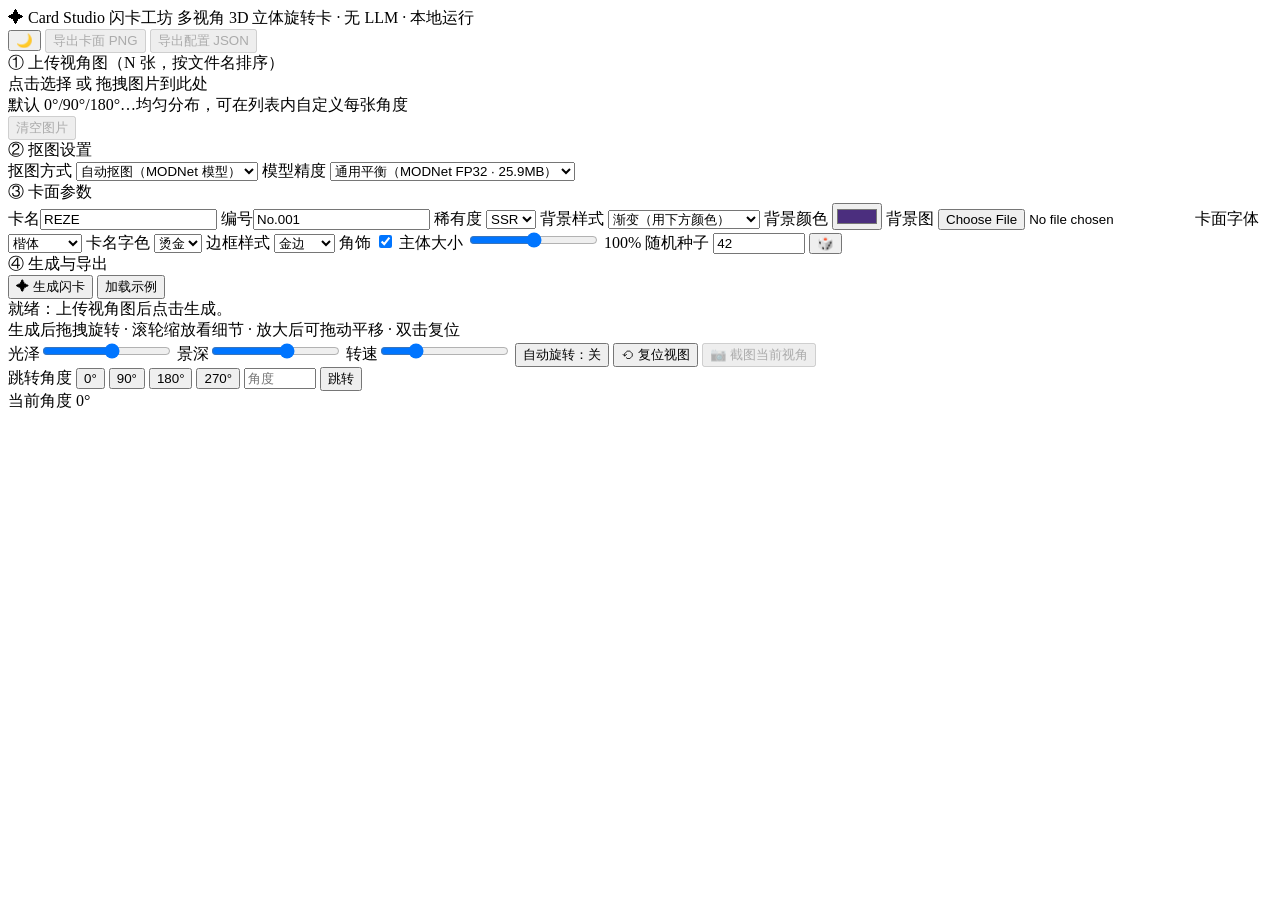
==== src-web/index.html @ f29551aa "feat: UX 增强——滚轮缩放/平移/双击复位、边框样式、卡名字色、自定义背景图、参数记忆、示例/骰子/当前视角截图" ====
<!DOCTYPE html>
<html lang="zh-CN">
<head>
<meta charset="UTF-8">
<meta name="viewport" content="width=device-width, initial-scale=1.0">
<title>Card Studio · 闪卡工坊</title>
<link rel="stylesheet" href="src-web/css/style.css">
</head>
<body>
<div id="app">

  <!-- 顶栏 -->
  <header id="topbar">
    <div class="brand">
      <span class="brand-name">✦ Card Studio 闪卡工坊</span>
      <span class="brand-sub">多视角 3D 立体旋转卡 · 无 LLM · 本地运行</span>
    </div>
    <div class="top-actions">
      <button id="theme-toggle" class="theme-toggle" title="切换深色/浅色主题">🌙</button>
      <button id="btn-export-png" class="btn" disabled>导出卡面 PNG</button>
      <button id="btn-export-config" class="btn" disabled>导出配置 JSON</button>
    </div>
  </header>

  <main id="main">
    <!-- 左侧控制面板 -->
    <section id="panel">
      <div class="panel-block">
        <div class="panel-title">① 上传视角图（N 张，按文件名排序）</div>
        <div id="dropzone" class="dropzone">
          <input type="file" id="file-input" accept="image/*" multiple hidden>
          <div class="dz-hint">点击选择 或 拖拽图片到此处<br><span class="dz-sub">默认 0°/90°/180°…均匀分布，可在列表内自定义每张角度</span></div>
        </div>
        <div id="file-list" class="file-list"></div>
        <div class="file-actions">
          <button id="btn-clear" class="btn btn-small" disabled>清空图片</button>
        </div>
      </div>

      <div class="panel-block">
        <div class="panel-title">② 抠图设置</div>
        <label class="row"><span class="lbl">抠图方式</span>
          <select id="cutout-mode">
            <option value="model" selected>自动抠图（MODNet 模型）</option>
            <option value="keep">透明底直通（原图已抠好）</option>
            <option value="key">色键去白底（无模型降级）</option>
          </select>
        </label>
        <label class="row"><span class="lbl">模型精度</span>
          <select id="model-quality">
            <option value="assets/models/modnet.onnx" selected>通用平衡（MODNet FP32 · 25.9MB）</option>
            <option value="assets/models/modnet_uint8.onnx">快速（MODNet INT8 · 6.6MB）</option>
            <option value="assets/models/u2netp.onnx">轻量通用（U²-Net 便携 · 4.7MB）</option>
            <option value="assets/models/isnet_anime.onnx">动漫最佳（ISNet-Anime · 176MB）</option>
          </select>
        </label>
      </div>

      <div class="panel-block">
        <div class="panel-title">③ 卡面参数</div>
        <label class="row"><span class="lbl">卡名</span><input id="card-name" type="text" value="REZE" placeholder="卡名"></label>
        <label class="row"><span class="lbl">编号</span><input id="card-no" type="text" value="No.001"></label>
        <label class="row"><span class="lbl">稀有度</span>
          <select id="card-rarity">
            <option>N</option><option>R</option><option>SR</option><option selected>SSR</option><option>UR</option>
          </select>
        </label>
        <label class="row"><span class="lbl">背景样式</span>
          <select id="bg-style">
            <option value="gradient" selected>渐变（用下方颜色）</option>
            <option value="stars">星空</option>
            <option value="solid">纯色（用下方颜色）</option>
            <option value="image">自定义背景图（上传）</option>
          </select>
        </label>
        <label class="row"><span class="lbl">背景颜色</span>
          <input id="bg-color" type="color" value="#4B2E7E" title="渐变与纯色背景的主色">
        </label>
        <label class="row"><span class="lbl">背景图</span>
          <input id="bg-image" type="file" accept="image/*" title="选择一张图作卡面背景">
        </label>
        <label class="row"><span class="lbl">卡面字体</span>
          <select id="card-font">
            <option value="kai" selected>楷体</option>
            <option value="song">宋体</option>
            <option value="hei">黑体</option>
            <option value="fangsong">仿宋</option>
            <option value="serif">经典衬线</option>
          </select>
        </label>
        <label class="row"><span class="lbl">卡名字色</span>
          <select id="card-name-color">
            <option value="gold" selected>烫金</option>
            <option value="white">纯白</option>
            <option value="purple">淡紫</option>
            <option value="dark">深墨</option>
          </select>
        </label>
        <label class="row"><span class="lbl">边框样式</span>
          <select id="card-border">
            <option value="gold" selected>金边</option>
            <option value="silver">银边</option>
            <option value="rose">玫瑰金</option>
            <option value="plain">素线</option>
            <option value="none">无边框</option>
          </select>
        </label>
        <label class="row"><span class="lbl">角饰</span>
          <input id="card-corners" type="checkbox" checked style="width:auto">
        </label>
        <label class="row"><span class="lbl">主体大小</span>
          <input id="sl-subject" type="range" min="50" max="150" value="100" style="flex:1">
          <span id="subject-val" class="val">100%</span>
        </label>
        <label class="row"><span class="lbl">随机种子</span>
          <input id="bg-seed" type="number" value="42" style="width:84px">
          <button id="btn-random-seed" class="btn btn-small" title="随机换一个种子">🎲</button>
        </label>
      </div>

      <div class="panel-block">
        <div class="panel-title">④ 生成与导出</div>
        <button id="btn-generate" class="btn btn-primary">✦ 生成闪卡</button>
        <button id="btn-load-sample" class="btn btn-small" title="载入内置示例图快速体验">加载示例</button>
        <div id="progress-wrap" class="progress-wrap" style="display:none">
          <div class="progress-track"><div id="progress-bar" class="progress-bar"></div></div>
          <span id="progress-pct" class="progress-pct">0%</span>
        </div>
        <div id="status" class="status">就绪：上传视角图后点击生成。</div>
      </div>
    </section>

    <!-- 右侧查看器 -->
    <section id="stage">
      <div id="viewer" class="viewer">
        <div id="viewer-hint" class="viewer-hint">生成后拖拽旋转 · 滚轮缩放看细节 · 放大后可拖动平移 · 双击复位</div>
      </div>
      <div id="controls" class="controls">
        <label class="ctrl"><span>光泽</span><input id="sl-gloss" type="range" min="0" max="100" value="55"></label>
        <label class="ctrl"><span>景深</span><input id="sl-depth" type="range" min="0" max="100" value="60"></label>
        <label class="ctrl"><span>转速</span><input id="sl-speed" type="range" min="0" max="100" value="25"></label>
        <button id="btn-autorotate" class="btn btn-small">自动旋转：关</button>
        <button id="btn-viewer-reset" class="btn btn-small" title="复位角度/缩放/平移（双击画面也可）">⟲ 复位视图</button>
        <button id="btn-snap-view" class="btn btn-small" disabled title="导出当前 3D 视角 PNG（含光泽）">📷 截图当前视角</button>
      </div>
      <div class="angle-jump">
        <span class="aj-label">跳转角度</span>
        <button class="btn btn-small" data-a="0">0°</button>
        <button class="btn btn-small" data-a="90">90°</button>
        <button class="btn btn-small" data-a="180">180°</button>
        <button class="btn btn-small" data-a="270">270°</button>
        <input id="angle-go" type="number" min="0" max="359" placeholder="角度" style="width:64px">
        <button id="btn-angle-go" class="btn btn-small">跳转</button>
      </div>
      <div id="angle-indicator" class="angle-indicator">当前角度 0°</div>
    </section>
  </main>

</div>

<script src="src-web/vendor/three.min.js"></script>
<script src="src-web/vendor/ort.min.js"></script>
<script src="src-web/js/cutout.js"></script>
<script src="src-web/js/compose.js"></script>
<script src="src-web/js/viewer.js"></script>
<script src="src-web/js/app.js"></script>
</body>
</html>
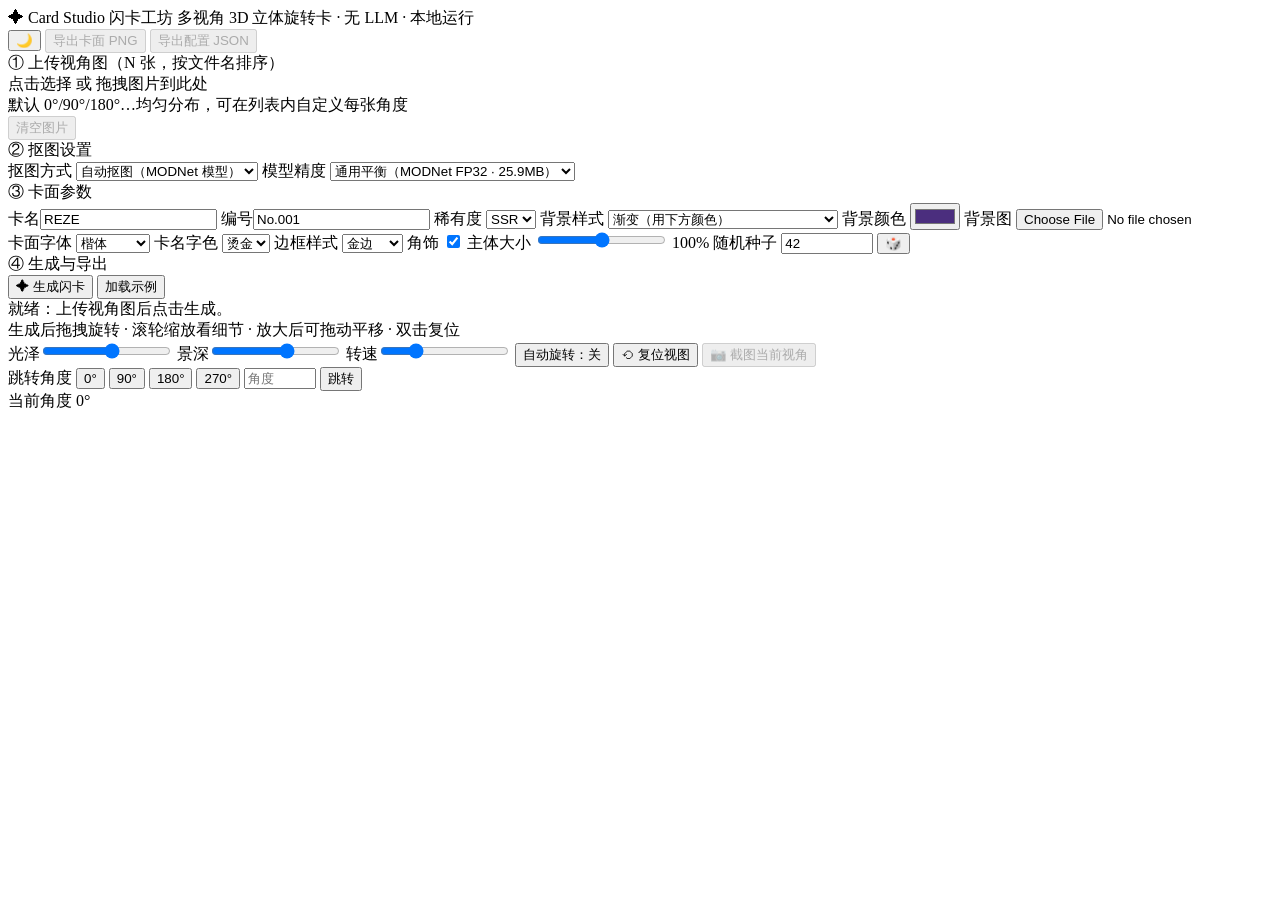
==== commit 3cc8e22a: "feat: 新增纯图直通模式（不抠图不合成，原图直接贴卡旋转）" ====
--- a/src-web/index.html
+++ b/src-web/index.html
@@ -71,6 +71,7 @@
             <option value="stars">星空</option>
             <option value="solid">纯色（用下方颜色）</option>
             <option value="image">自定义背景图（上传）</option>
+            <option value="pure">纯图直通（不合成，原图直接贴卡）</option>
           </select>
         </label>
         <label class="row"><span class="lbl">背景颜色</span>
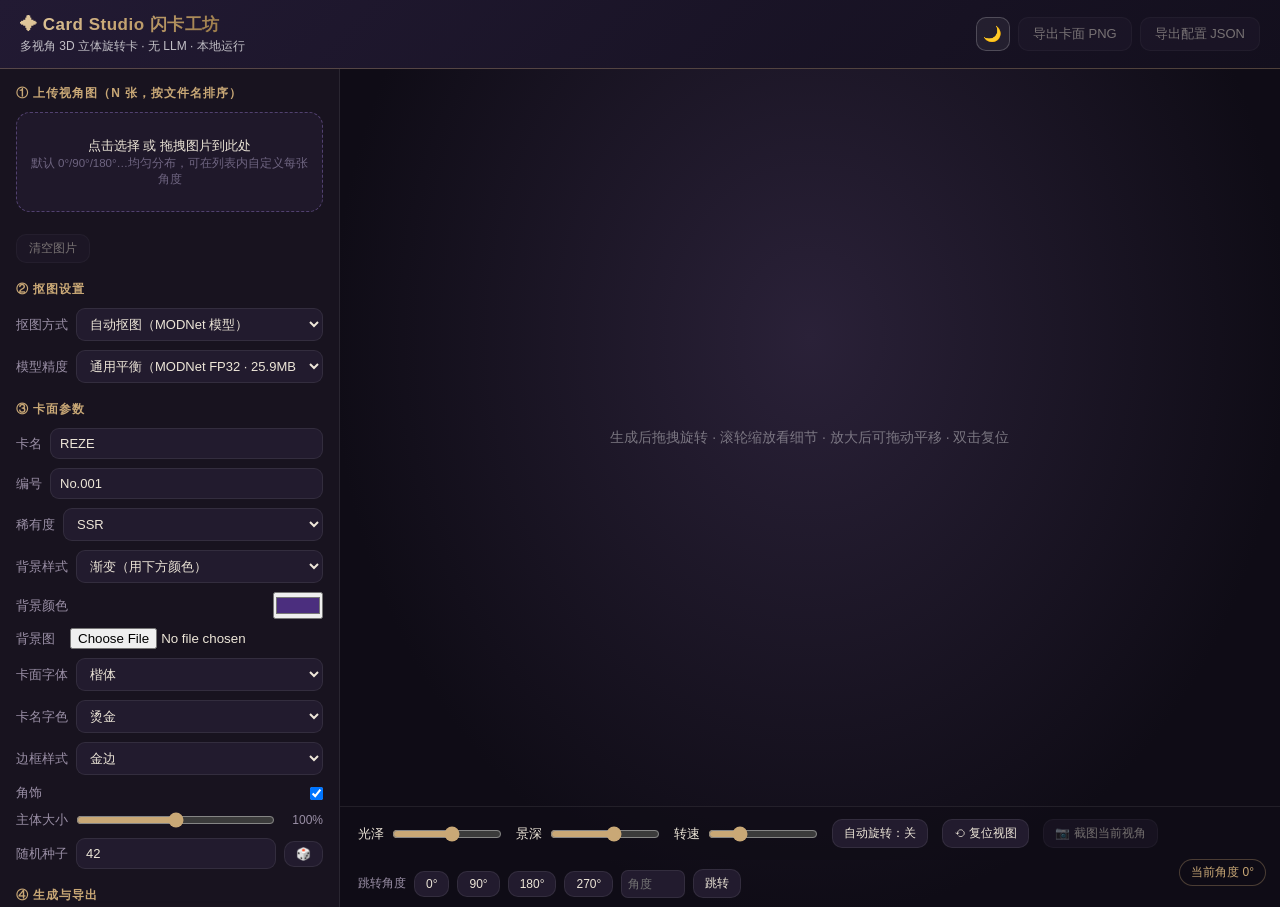
==== commit f381ec53: "feat: Tauri v2 桌面端打包（Windows NSIS/MSI）" ====
--- a/src-web/index.html
+++ b/src-web/index.html
@@ -4,7 +4,7 @@
 <meta charset="UTF-8">
 <meta name="viewport" content="width=device-width, initial-scale=1.0">
 <title>Card Studio · 闪卡工坊</title>
-<link rel="stylesheet" href="src-web/css/style.css">
+<link rel="stylesheet" href="css/style.css">
 </head>
 <body>
 <div id="app">
@@ -159,11 +159,11 @@
 
 </div>
 
-<script src="src-web/vendor/three.min.js"></script>
-<script src="src-web/vendor/ort.min.js"></script>
-<script src="src-web/js/cutout.js"></script>
-<script src="src-web/js/compose.js"></script>
-<script src="src-web/js/viewer.js"></script>
-<script src="src-web/js/app.js"></script>
+<script src="vendor/three.min.js"></script>
+<script src="vendor/ort.min.js"></script>
+<script src="js/cutout.js"></script>
+<script src="js/compose.js"></script>
+<script src="js/viewer.js"></script>
+<script src="js/app.js"></script>
 </body>
 </html>
--- a/src-web/css/style.css
+++ b/src-web/css/style.css
@@ -0,0 +1,254 @@
+/* ============================================================
+   Card Studio · 暗夜香槟金 / 象牙浅色 双主题
+   哑光香槟金替代亮黄，更高贵；data-theme 切换深/浅
+   ============================================================ */
+:root, :root[data-theme="dark"] {
+  --bg-deep: #0F0C16;          /* 页面最底 */
+  --panel: #18131F;            /* 左侧面板底 */
+  --panel-2: #221B2E;         /* 输入框/文件卡/控件底 */
+  --panel-3: #2C2340;         /* 悬停/更深一层 */
+  --border: rgba(255,255,255,0.08);
+  --border-strong: rgba(201,168,118,0.32);
+  --text: #EDE6D8;
+  --text-dim: #9A8FA6;
+  --text-faint: #6E6480;
+  --gold: #C9A876;            /* 哑光香槟金 */
+  --gold-bright: #E8D0A8;     /* 香槟金高光 */
+  --gold-deep: #9A7A48;       /* 古铜金深 */
+  --accent: #9E7FD9;
+  --accent-2: #6E56C9;
+  --ok: #7BC96F;
+  --err: #EF6A6A;
+  --radius: 12px;
+  --gold-grad: linear-gradient(135deg, #E3CBA0 0%, #C9A876 45%, #9A7A48 100%);
+  --accent-grad: linear-gradient(135deg, #9E7FD9, #6E56C9);
+  --stage-radial: radial-gradient(ellipse at 50% 32%, #2A2138 0%, #0F0C16 72%);
+  --topbar-grad: linear-gradient(135deg, #221A33 0%, #130F1D 100%);
+  --controls-bg: rgba(15,12,22,0.6);
+  --indicator-bg: rgba(15,12,22,0.7);
+  --upload-bg: rgba(158,127,217,0.06);
+  --upload-border: rgba(158,127,217,0.4);
+}
+
+:root[data-theme="light"] {
+  --bg-deep: #EFE9DD;          /* 象牙香槟底 */
+  --panel: #F8F4EB;            /* 左侧面板 */
+  --panel-2: #FFFFFF;         /* 输入框 */
+  --panel-3: #F0E9DA;         /* 悬停 */
+  --border: rgba(90,70,40,0.14);
+  --border-strong: rgba(138,109,59,0.45);
+  --text: #2C2418;
+  --text-dim: #6B5F4E;
+  --text-faint: #9A8F7A;
+  --gold: #8A6D3B;            /* 古铜金（白底上更沉稳） */
+  --gold-bright: #A8854A;
+  --gold-deep: #6B5228;
+  --accent: #6B4FA8;
+  --accent-2: #8A6BD1;
+  --ok: #2E7D32;
+  --err: #C62828;
+  --gold-grad: linear-gradient(135deg, #A8854A 0%, #8A6D3B 50%, #6B5228 100%);
+  --accent-grad: linear-gradient(135deg, #8A6BD1, #6B4FA8);
+  --stage-radial: radial-gradient(ellipse at 50% 32%, #D8CFBC 0%, #B8AC94 72%);
+  --topbar-grad: linear-gradient(135deg, #2C2438 0%, #1C1626 100%);
+  --controls-bg: rgba(248,244,235,0.7);
+  --indicator-bg: rgba(255,255,255,0.85);
+  --upload-bg: rgba(138,109,59,0.06);
+  --upload-border: rgba(138,109,59,0.4);
+}
+
+* { box-sizing: border-box; margin: 0; padding: 0; }
+html, body { height: 100%; }
+body {
+  font-family: 'Roboto', 'PingFang SC', 'Microsoft YaHei', 'Segoe UI', Arial, sans-serif;
+  background: var(--bg-deep);
+  color: var(--text);
+  font-size: 14px;
+  transition: background 0.25s, color 0.25s;
+}
+#app { display: flex; flex-direction: column; min-height: 100vh; }
+
+/* 顶栏 */
+#topbar {
+  display: flex; flex-wrap: wrap; align-items: center; justify-content: space-between; gap: 10px;
+  padding: 13px 20px;
+  background: var(--topbar-grad);
+  border-bottom: 1px solid var(--border-strong);
+  color: #fff;
+}
+.brand-name {
+  font-size: 17px; font-weight: 700; letter-spacing: 0.5px;
+  background: var(--gold-grad);
+  -webkit-background-clip: text; background-clip: text;
+  -webkit-text-fill-color: transparent;
+}
+.brand-sub { display: block; font-size: 12px; opacity: 0.72; margin-top: 2px; }
+.top-actions { display: flex; gap: 8px; align-items: center; }
+
+/* 主题切换按钮 */
+.theme-toggle {
+  width: 34px; height: 34px; border-radius: 10px;
+  border: 1px solid rgba(255,255,255,0.2);
+  background: rgba(255,255,255,0.06); color: #E8D0A8;
+  font-size: 15px; cursor: pointer;
+  display: flex; align-items: center; justify-content: center;
+  transition: all 0.15s;
+}
+.theme-toggle:hover { border-color: var(--gold); }
+
+/* 主区域 */
+#main { display: flex; flex: 1; gap: 0; }
+
+/* 左侧面板 */
+#panel {
+  width: 340px; min-width: 300px;
+  padding: 16px;
+  background: var(--panel);
+  border-right: 1px solid var(--border);
+  overflow-y: auto;
+  max-height: calc(100vh - 62px);
+}
+.panel-block { margin-bottom: 18px; }
+.panel-title {
+  font-size: 12px; font-weight: 600; letter-spacing: 1px;
+  color: var(--gold); margin-bottom: 10px;
+  text-transform: uppercase;
+}
+.row { display: flex; align-items: center; justify-content: space-between; gap: 8px; margin-bottom: 9px; }
+.lbl { font-size: 13px; color: var(--text-dim); white-space: nowrap; }
+.row input[type=text], .row select, .row input[type=number] {
+  flex: 1; min-width: 0;
+  padding: 7px 9px; border: 1px solid var(--border); border-radius: 9px; font-size: 13px;
+  background: var(--panel-2); color: var(--text);
+  transition: border-color 0.15s, box-shadow 0.15s;
+}
+.row input:focus, .row select:focus {
+  outline: none; border-color: var(--gold);
+  box-shadow: 0 0 0 3px rgba(227,185,92,0.15);
+}
+.row select option { background: var(--panel-2); color: var(--text); }
+
+/* 上传区 */
+.dropzone {
+  border: 1.5px dashed var(--upload-border); border-radius: 14px;
+  padding: 24px 12px; text-align: center; cursor: pointer;
+  background: var(--upload-bg); transition: all 0.18s;
+}
+.dropzone:hover, .dropzone.dragover {
+  border-color: var(--gold);
+  background: color-mix(in srgb, var(--gold) 10%, transparent);
+}
+.dz-hint { font-size: 13px; color: var(--text); }
+.dz-sub { font-size: 11.5px; color: var(--text-faint); margin-top: 4px; }
+.file-list { display: flex; flex-wrap: wrap; gap: 8px; margin-top: 12px; }
+.file-item {
+  position: relative; width: 72px;
+  border: 1px solid var(--border); border-radius: 9px; overflow: hidden; background: var(--panel-2);
+}
+.file-item img { display: block; width: 72px; height: 72px; object-fit: cover; }
+.file-item .fi-idx {
+  position: absolute; left: 3px; top: 3px;
+  background: rgba(20,16,31,0.8); color: var(--gold); font-size: 10px; font-weight: 600;
+  padding: 1px 5px; border-radius: 6px;
+}
+.file-item .fi-ang {
+  position: absolute; right: 3px; bottom: 3px;
+  background: rgba(124,95,207,0.9); color: #fff; font-size: 10px;
+  padding: 1px 5px; border-radius: 6px;
+}
+.file-item .fi-angle {
+  display: block; width: 66px; margin: 3px auto;
+  height: 22px; box-sizing: border-box;
+  font-size: 12px; text-align: center;
+  border: 1px solid rgba(227,185,92,0.35); border-radius: 5px;
+  background: var(--panel-3); color: var(--gold);
+}
+.file-item .fi-angle:focus { outline: 2px solid rgba(227,185,92,0.5); }
+.file-item .fi-del {
+  position: absolute; right: 2px; top: 2px; width: 20px; height: 20px;
+  border: none; border-radius: 50%;
+  background: rgba(220,60,72,0.9); color: #fff; font-size: 12px; line-height: 1;
+  cursor: pointer; padding: 0; display: flex; align-items: center; justify-content: center;
+}
+.file-item .fi-del:hover { background: #e04450; }
+.file-actions { margin-top: 10px; display: flex; gap: 8px; }
+.file-actions .btn-small { padding: 5px 12px; font-size: 12px; }
+
+/* 进度条 */
+.progress-wrap { display: flex; align-items: center; gap: 10px; margin-top: 10px; }
+.progress-track { flex: 1; height: 8px; border-radius: 4px; background: rgba(255,255,255,0.08); overflow: hidden; }
+.progress-bar {
+  height: 100%; width: 0%; border-radius: 4px;
+  background: var(--gold-grad); transition: width 0.25s ease;
+}
+.progress-pct { font-size: 12px; color: var(--text-dim); min-width: 34px; text-align: right; }
+
+/* 角度跳转 */
+.angle-jump { display: flex; align-items: center; gap: 8px; padding: 9px 18px; flex-wrap: wrap; }
+.angle-jump .aj-label { color: var(--text-dim); font-size: 12px; }
+.angle-jump input {
+  height: 28px; box-sizing: border-box; padding: 0 6px; border-radius: 7px;
+  border: 1px solid var(--border); background: var(--panel-2); color: var(--text); font-size: 12px;
+}
+.angle-jump input:focus { outline: none; border-color: var(--gold); }
+.angle-jump .btn-small { padding: 5px 11px; font-size: 12px; }
+.row .val { font-size: 12px; color: var(--text-dim); min-width: 40px; text-align: right; }
+
+/* 按钮 */
+.btn {
+  padding: 7px 14px; border: 1px solid var(--border); border-radius: 10px;
+  background: var(--panel-2); color: var(--text); font-size: 13px; cursor: pointer;
+  transition: all 0.15s;
+}
+.btn:hover:not(:disabled) { border-color: var(--gold); color: var(--gold); }
+.btn:disabled { opacity: 0.45; cursor: not-allowed; }
+.btn-primary {
+  width: 100%; padding: 11px;
+  background: var(--gold-grad); color: #2A1B05; border: none;
+  font-size: 14px; font-weight: 700; letter-spacing: 0.5px;
+  border-radius: 11px;
+  box-shadow: 0 4px 16px rgba(154,122,72,0.3);
+}
+.btn-primary:hover:not(:disabled) { filter: brightness(1.07); box-shadow: 0 6px 20px rgba(154,122,72,0.4); }
+.btn-small { padding: 5px 11px; font-size: 12px; }
+
+/* 状态 */
+.status { margin-top: 10px; font-size: 12.5px; color: var(--text-dim); line-height: 1.5; min-height: 20px; }
+.status.ok { color: var(--ok); }
+.status.err { color: var(--err); }
+
+/* 右侧舞台 */
+#stage {
+  flex: 1; display: flex; flex-direction: column;
+  background: var(--stage-radial);
+  min-width: 0;
+}
+.viewer { flex: 1; position: relative; min-height: 420px; overflow: hidden; }
+#viewer canvas { display: block; }
+.viewer-hint {
+  position: absolute; inset: 0; display: flex; align-items: center; justify-content: center;
+  color: rgba(255,255,255,0.4); font-size: 14px; text-align: center; padding: 20px;
+  pointer-events: none;
+}
+
+/* 底部控件 */
+.controls {
+  display: flex; flex-wrap: wrap; gap: 14px; align-items: center;
+  padding: 12px 18px; background: var(--controls-bg); border-top: 1px solid var(--border);
+}
+.ctrl { display: flex; align-items: center; gap: 8px; color: var(--text); font-size: 13px; }
+.ctrl input[type=range] { width: 110px; accent-color: var(--gold); }
+.row input[type=range] { accent-color: var(--gold); }
+.angle-indicator {
+  position: absolute; right: 14px; bottom: 14px; z-index: 5;
+  background: var(--indicator-bg); color: var(--gold); font-size: 12px;
+  padding: 4px 11px; border-radius: 999px; pointer-events: none;
+  border: 1px solid var(--border-strong);
+}
+
+/* 响应式 */
+@media (max-width: 860px) {
+  #main { flex-direction: column; }
+  #panel { width: 100%; min-width: 0; max-height: none; border-right: none; border-bottom: 1px solid var(--border); }
+  .viewer { min-height: 340px; }
+}
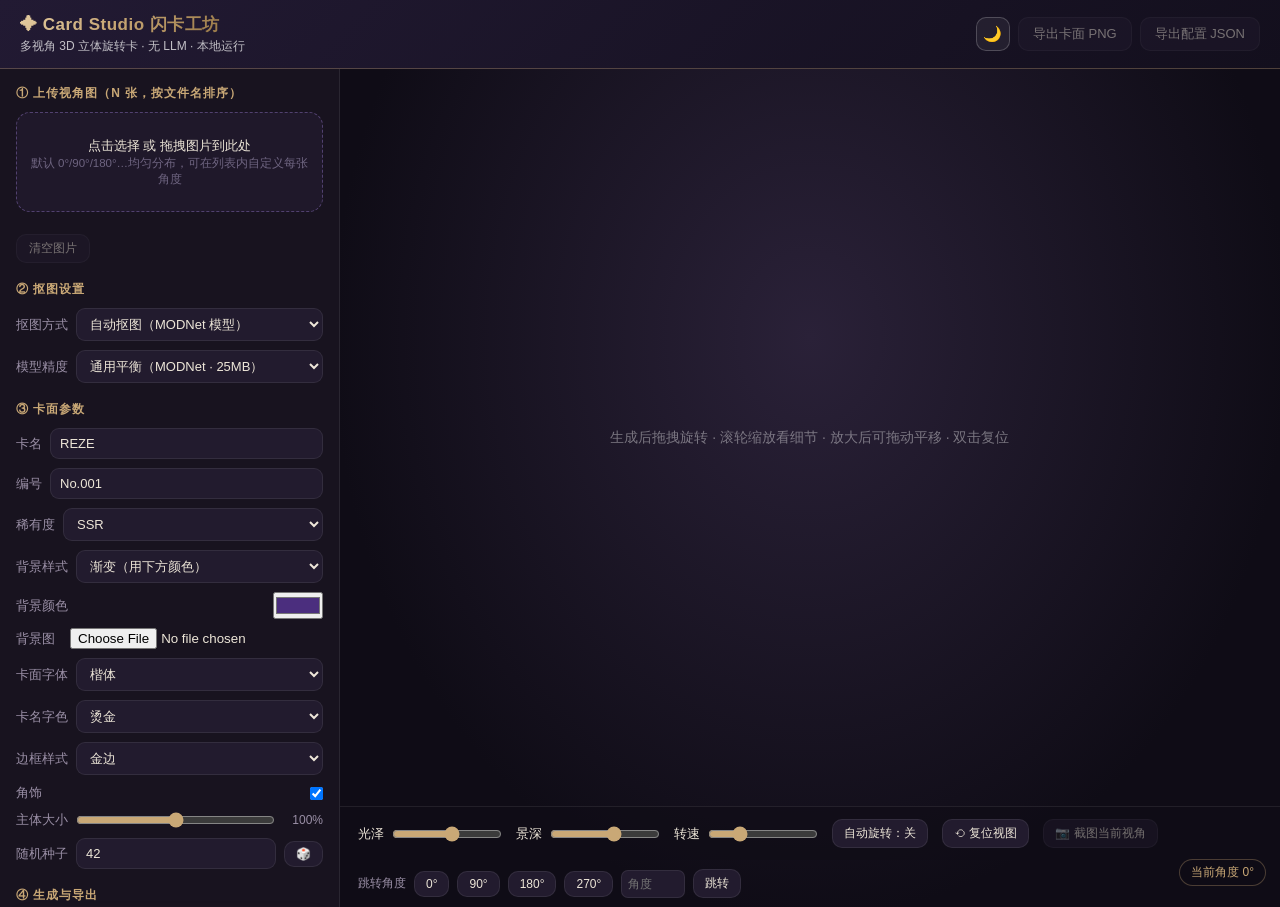
==== commit e46fae12: "fix: wasmPaths 路径修正、移除 404 的 INT8 模型选项" ====
--- a/src-web/index.html
+++ b/src-web/index.html
@@ -48,10 +48,9 @@
         </label>
         <label class="row"><span class="lbl">模型精度</span>
           <select id="model-quality">
-            <option value="assets/models/modnet.onnx" selected>通用平衡（MODNet FP32 · 25.9MB）</option>
-            <option value="assets/models/modnet_uint8.onnx">快速（MODNet INT8 · 6.6MB）</option>
-            <option value="assets/models/u2netp.onnx">轻量通用（U²-Net 便携 · 4.7MB）</option>
-            <option value="assets/models/isnet_anime.onnx">动漫最佳（ISNet-Anime · 176MB）</option>
+            <option value="assets/models/modnet.onnx" selected>通用平衡（MODNet · 25MB）</option>
+            <option value="assets/models/u2netp.onnx">轻量通用（U²-Net · 4.7MB）</option>
+            <option value="assets/models/isnet_anime.onnx">动漫最佳（ISNet-Anime · 168MB）</option>
           </select>
         </label>
       </div>
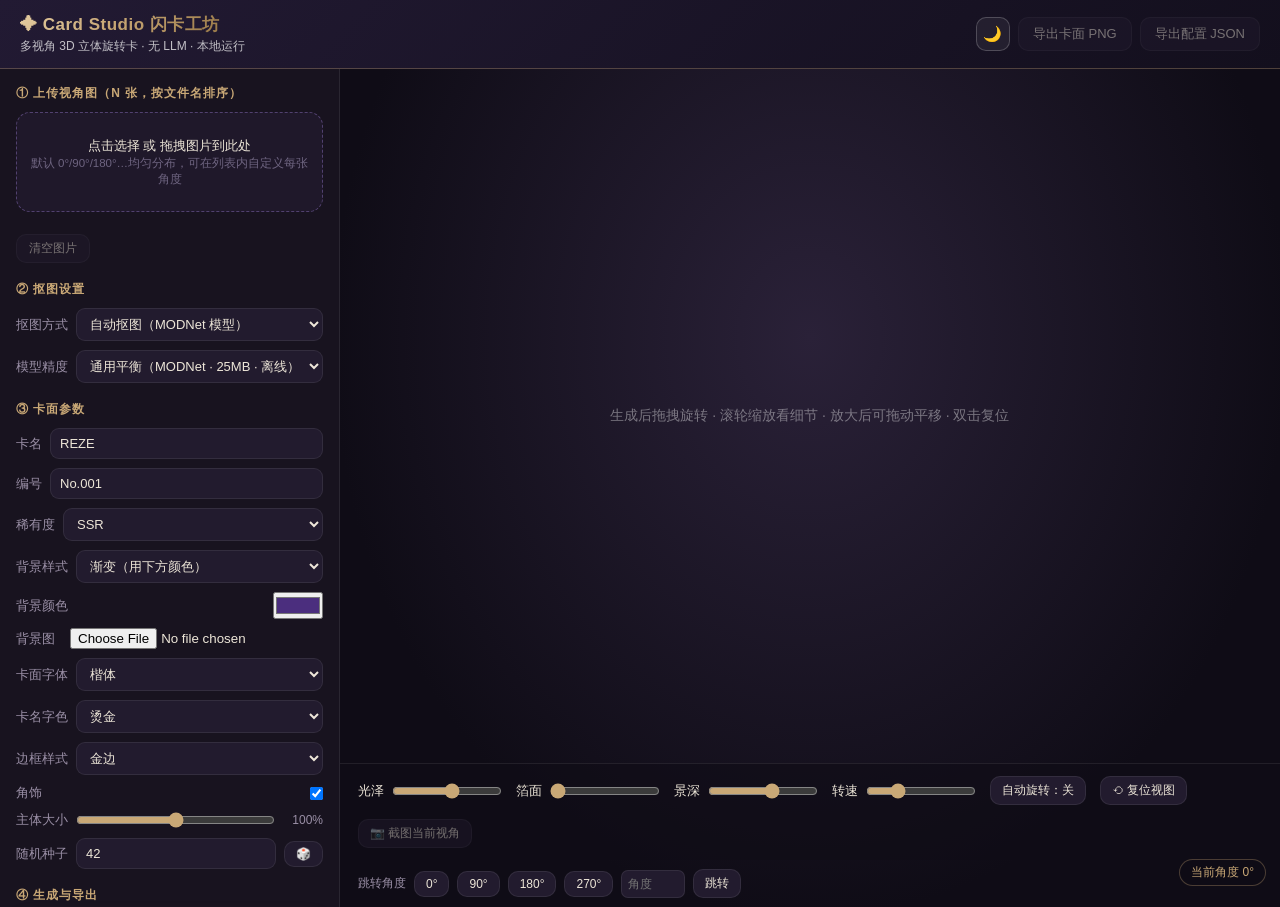
==== commit a977f055: "feat: 引入 imgly 高精度抠图引擎 + 全息箔面背景 + 弹簧物理交互 - P0: cutout.js 新增 @imgly/background-removal 可选引擎（CDN ESM 动" ====
--- a/src-web/index.html
+++ b/src-web/index.html
@@ -48,9 +48,9 @@
         </label>
         <label class="row"><span class="lbl">模型精度</span>
           <select id="model-quality">
-            <option value="assets/models/modnet.onnx" selected>通用平衡（MODNet · 25MB）</option>
-            <option value="assets/models/u2netp.onnx">轻量通用（U²-Net · 4.7MB）</option>
-            <option value="assets/models/isnet_anime.onnx">动漫最佳（ISNet-Anime · 168MB）</option>
+            <option value="assets/models/modnet.onnx" selected>通用平衡（MODNet · 25MB · 离线）</option>
+            <option value="assets/models/u2netp.onnx">轻量通用（U²-Net · 4.7MB · 离线）</option>
+            <option value="imgly">高精度 ISNet（imgly · 首次需联网 · WebGPU加速）</option>
           </select>
         </label>
       </div>
@@ -69,6 +69,9 @@
             <option value="gradient" selected>渐变（用下方颜色）</option>
             <option value="stars">星空</option>
             <option value="solid">纯色（用下方颜色）</option>
+            <option value="holo-rainbow">全息·彩虹闪</option>
+            <option value="holo-cosmos">全息·宇宙闪</option>
+            <option value="holo-reverse">全息·反向闪</option>
             <option value="image">自定义背景图（上传）</option>
             <option value="pure">纯图直通（不合成，原图直接贴卡）</option>
           </select>
@@ -137,6 +140,7 @@
       </div>
       <div id="controls" class="controls">
         <label class="ctrl"><span>光泽</span><input id="sl-gloss" type="range" min="0" max="100" value="55"></label>
+        <label class="ctrl"><span>箔面</span><input id="sl-foil" type="range" min="0" max="100" value="0"></label>
         <label class="ctrl"><span>景深</span><input id="sl-depth" type="range" min="0" max="100" value="60"></label>
         <label class="ctrl"><span>转速</span><input id="sl-speed" type="range" min="0" max="100" value="25"></label>
         <button id="btn-autorotate" class="btn btn-small">自动旋转：关</button>
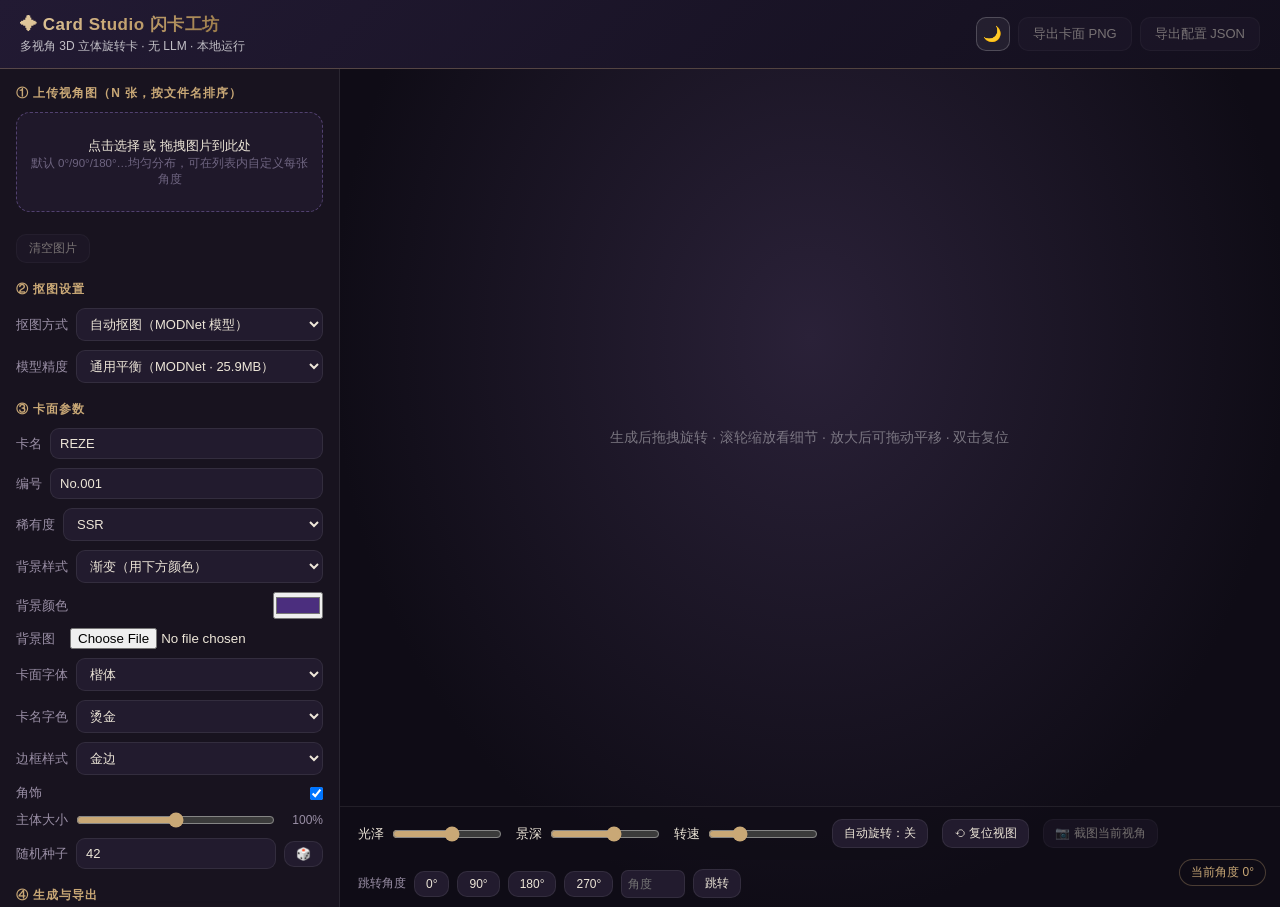
==== commit 8429d120: "docs: 修正体积标注——NOTICES 合计 133MB→99.5MB，U²-Net 4.7MB→4.6MB，MODNet 25MB→25.9MB blob 口径实测：vendor+models " ====
--- a/src-web/index.html
+++ b/src-web/index.html
@@ -48,9 +48,8 @@
         </label>
         <label class="row"><span class="lbl">模型精度</span>
           <select id="model-quality">
-            <option value="assets/models/modnet.onnx" selected>通用平衡（MODNet · 25MB · 离线）</option>
-            <option value="assets/models/u2netp.onnx">轻量通用（U²-Net · 4.7MB · 离线）</option>
-            <option value="imgly">高精度 ISNet（imgly · 首次需联网 · WebGPU加速）</option>
+            <option value="assets/models/modnet.onnx" selected>通用平衡（MODNet · 25.9MB）</option>
+            <option value="assets/models/u2netp.onnx">轻量通用（U²-Net · 4.6MB）</option>
           </select>
         </label>
       </div>
@@ -69,9 +68,6 @@
             <option value="gradient" selected>渐变（用下方颜色）</option>
             <option value="stars">星空</option>
             <option value="solid">纯色（用下方颜色）</option>
-            <option value="holo-rainbow">全息·彩虹闪</option>
-            <option value="holo-cosmos">全息·宇宙闪</option>
-            <option value="holo-reverse">全息·反向闪</option>
             <option value="image">自定义背景图（上传）</option>
             <option value="pure">纯图直通（不合成，原图直接贴卡）</option>
           </select>
@@ -140,7 +136,6 @@
       </div>
       <div id="controls" class="controls">
         <label class="ctrl"><span>光泽</span><input id="sl-gloss" type="range" min="0" max="100" value="55"></label>
-        <label class="ctrl"><span>箔面</span><input id="sl-foil" type="range" min="0" max="100" value="0"></label>
         <label class="ctrl"><span>景深</span><input id="sl-depth" type="range" min="0" max="100" value="60"></label>
         <label class="ctrl"><span>转速</span><input id="sl-speed" type="range" min="0" max="100" value="25"></label>
         <button id="btn-autorotate" class="btn btn-small">自动旋转：关</button>
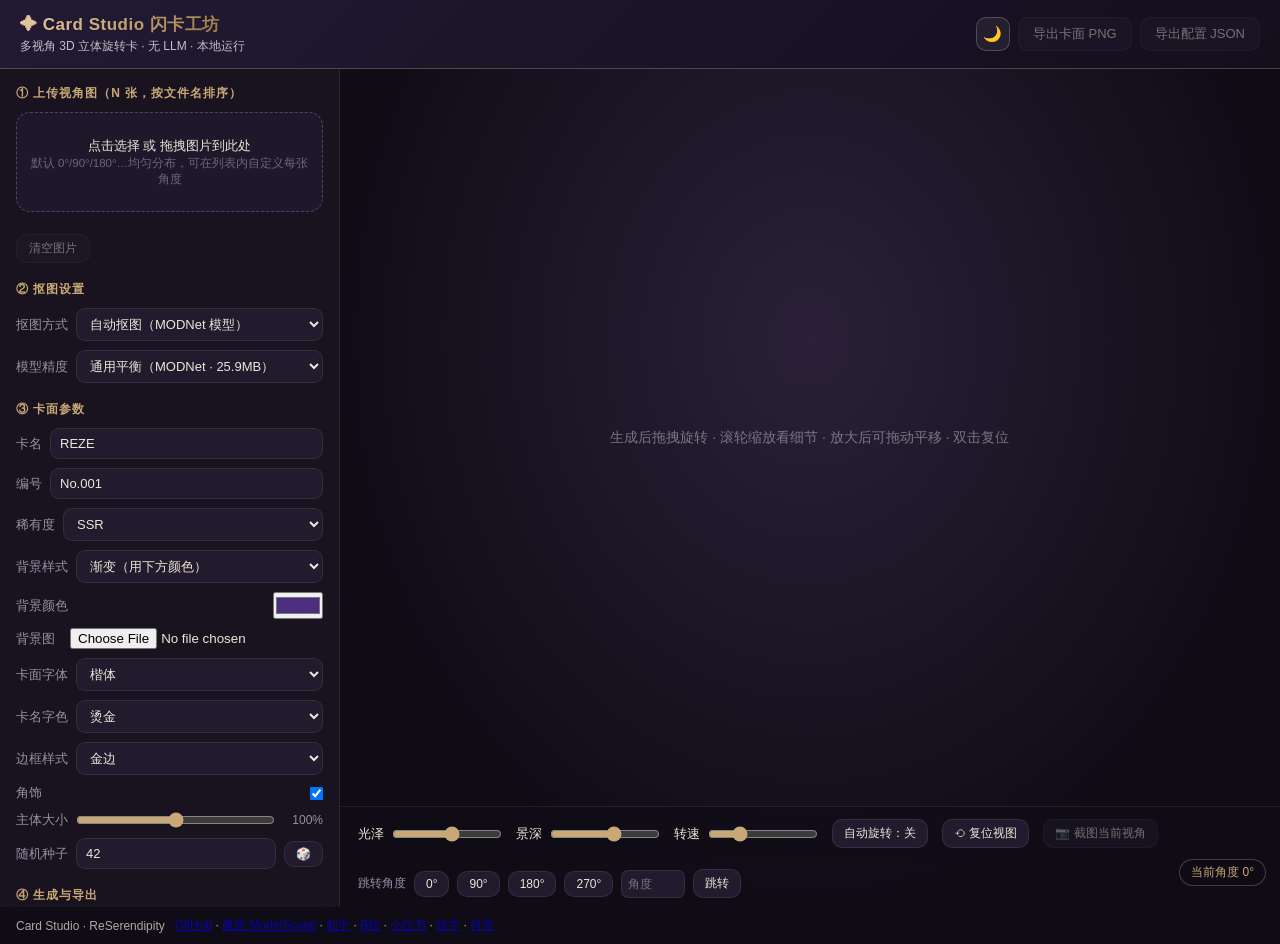
==== commit e8580c55: "feat(footer): 新增页脚与作者社交入口 - 新增页脚 / 作者入口区块 - 覆盖 7 个社交平台：GitHub / 魔搭 / 知乎 / B站 / 小红书 / 快手 / 抖音 - 内联样式，" ====
--- a/src-web/index.html
+++ b/src-web/index.html
@@ -154,6 +154,10 @@
       <div id="angle-indicator" class="angle-indicator">当前角度 0°</div>
     </section>
   </main>
+  <footer class="app-footer" style="padding:10px 16px;font-size:12px;opacity:.72;display:flex;flex-wrap:wrap;gap:10px;align-items:center">
+    <span>Card Studio · ReSerendipity</span>
+    <span><a href="https://github.com/ReSerendipity" target="_blank" rel="noopener">GitHub</a> · <a href="https://modelscope.cn/profile/ReSerendipity" target="_blank" rel="noopener">魔搭 ModelScope</a> · <a href="https://www.zhihu.com/people/6-50-73-59-83" target="_blank" rel="noopener">知乎</a> · <a href="https://space.bilibili.com/499527473" target="_blank" rel="noopener">B站</a> · <a href="https://www.xiaohongshu.com/user/profile/6a606c140000000010000801" target="_blank" rel="noopener">小红书</a> · <a href="https://www.kuaishou.com/profile/3x2sk6hj48i2mhs" target="_blank" rel="noopener">快手</a> · <a href="https://www.douyin.com/user/MS4wLjABAAAAcEdOoxVlfk3Ulx_usqR-3PHW4xxp6wYzRmsuRI_-fHBigPETTKLsv4fknIpFq6sP" target="_blank" rel="noopener">抖音</a></span>
+  </footer>
 
 </div>
 
